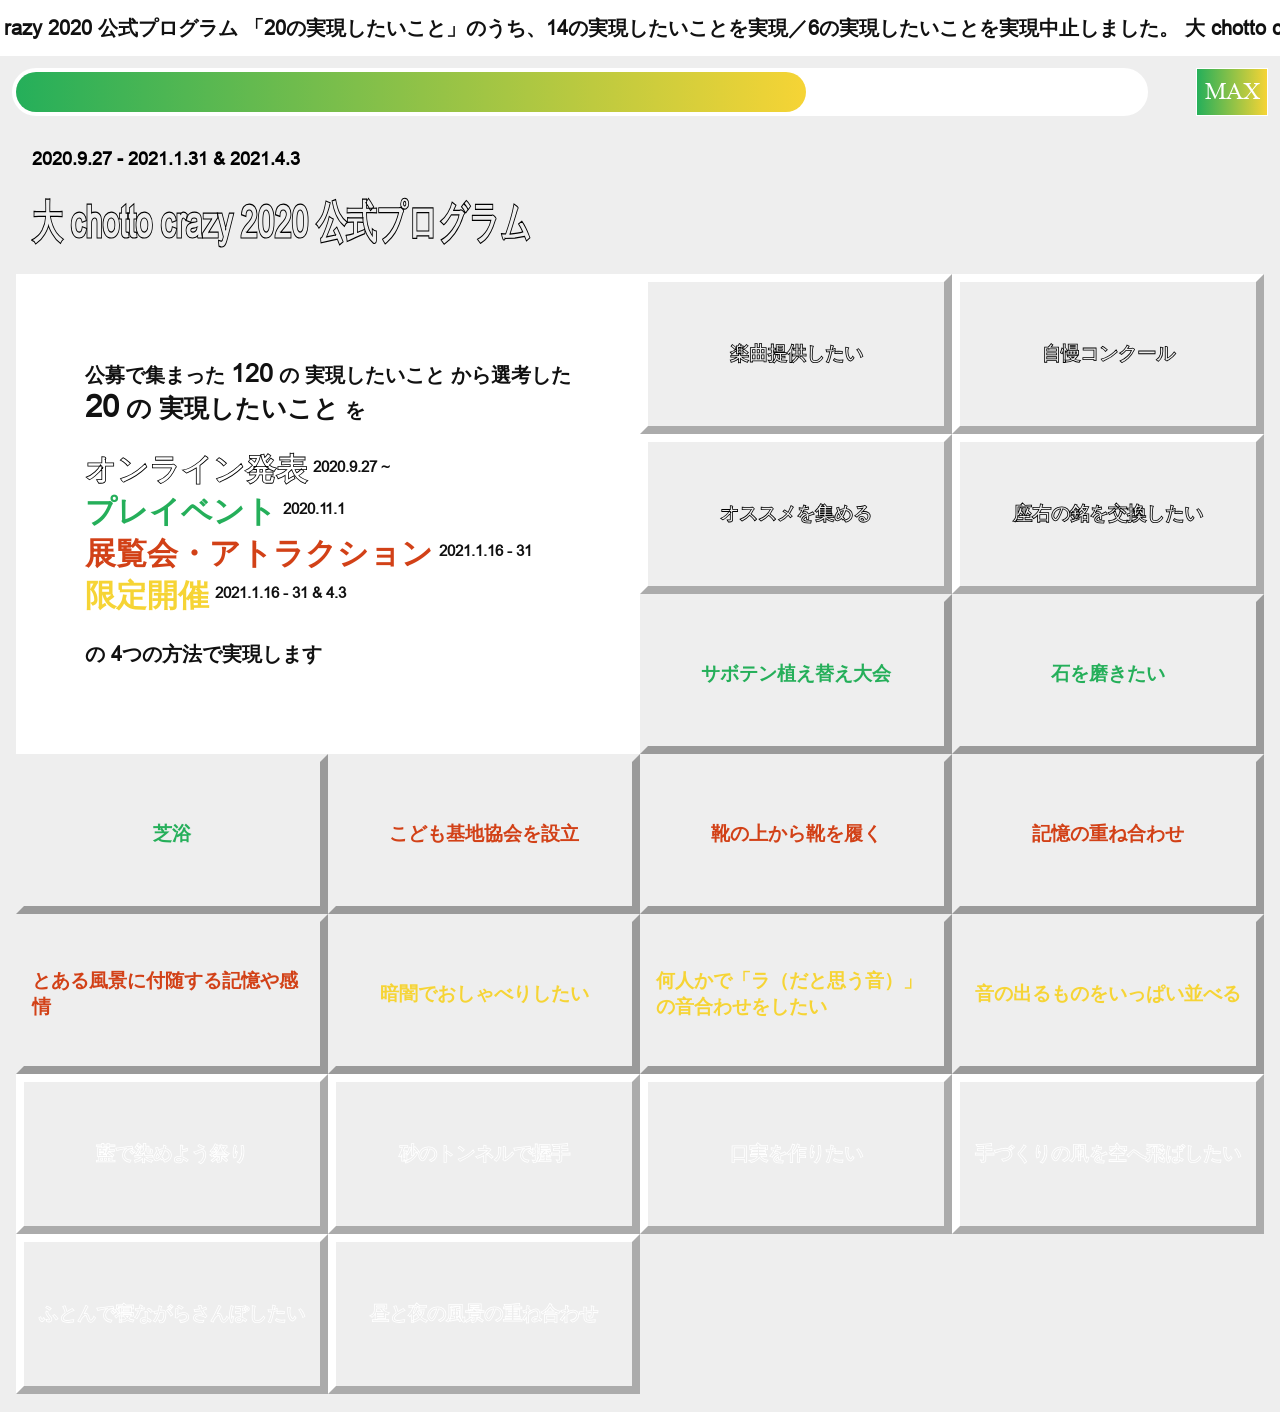
==== programe/index.html @ 388c2033 "2020" ====
<!DOCTYPE html>
<html lang="ja">

<head>
	<meta charset="utf-8" />
	<meta name="viewport" content="width=device-width, initial-scale=1.0">
	<meta name="format-detection" content="telephone=no" />
	<link rel="shortcut icon" href="../favicon.ico" type="image/x-icon">

	<!--og:meta-->
	<meta content="website" property="og:type">
	<title>公式プログラム | 大 chotto crazy 2020</title>
	<meta content="公式プログラム | 大 chotto crazy 2020" property="og:title">
	<meta content="公募で集まった 120 の 実現したいこと から選考した 20 の 実現したいこと" name="description">
	<meta content="公募で集まった 120 の 実現したいこと から選考した 20 の 実現したいこと" name="og:description">
	<meta property="og:image" content="card.png" />

	<link rel="stylesheet" href="../thankyou/style.css">
	<link rel="stylesheet" href="index.css">

	<script>
		let topic = "大 chotto crazy 2020 公式プログラム 「20の実現したいこと」のうち、14の実現したいことを実現／6の実現したいことを実現中止しました。 ",
			speed = 400;
	</script>
	<script src="index.js"></script>
</head>

<body id="index">
	<header>
		<input type="button" id="headline" onclick="history.back()">
		<div id="progress">
			<progress max="100" value="70"></progress>
			<u>MAX</u>
		</div>
		<h1>
			<u>2020.9.27 - 2021.1.31 & 2021.4.3</u>
			<b>大 chotto crazy 2020 公式プログラム</b>
		</h1>
	</header>
	<nav>
		<h2>
			<span>
				公募で集まった <b>120</b>
				の 実現したいこと から選考した<br>
				<b><b>20</b> の 実現したいこと</b> を<br>
				<br>
				<b class="online"><b>オンライン発表</b></b> <sup>2020.9.27 ~</sup><br>
				<b class="pre_event"><b>プレイベント</b></b> <sup>2020.11.1</sup><br>
				<b class="exhibition"><b>展覧会・アトラクション</b></b> <sup>2021.1.16 - 31</sup><br>
				<b class="festival"><b>限定開催</b></b> <sup>2021.1.16 - 31 & 4.3</sup><br>
				<br>
				の 4つの方法で実現します
			</span>
		</h2>
	</nav>
</body>

</html>
---- thankyou/style.css ----
html {
    font-size: 16px;
    height: -webkit-fill-available;
}

body {
    margin: 0;
    padding: 0;
}

* {
    box-sizing: border-box;
}

@font-face {
    font-family: "Arial";
    src: url("Arial.ttf");
}

@font-face {
    font-family: "Times New Roman";
    src: url("times.ttf");
}

@font-face {
    font-family: "Yu Gothic";
    src: url("YuGothR.ttc");
}

#main,
.chotto::before,
.logo sup,
.logo *[data-after]::after {
    font-family: "Arial", "Yu Gothic", sans-serif;
    font-weight: 555;
}

h1 i,
h2 i,
h3 i,
h2 strong,
#value h4,
.chotto::after,
.logo i,
.logo .dai,
.logo b[data-before]::before,
.logo .max,
.logo *[data-dai]::before {
    font-family: "Times New Roman", "Times", serif;
}

.logo {
    font-weight: 500;
}

h2 u {
    text-decoration: wavy underline #fff;
}

h3.logo u {
    font-size: 275%;
}

h2 strong .logo *[data-dai]::before {
    font-size: 200%;
}

.logo .dai,
.chotto::after {
    font-size: 150%;
}

h1 i,
h2 i,
h3 i,
h2 small[data-after]::after {
    font-size: 123%;
}

.chotto::before {
    font-size: 95%;
}

h2 small[data-after]::after {
    margin: 0.5rem;
}

.logo b,
.logo i {
    position: relative;
}

.logo *[data-before]::before,
.logo *[data-after]::after,
.logo *[data-dai]::before {
    position: absolute;
    font-weight: 400;
}

.online,
.logo b {
    color: #fff;
}

.pre_event,
.logo sup,
.logo *[data-after]::after,
h2 small[data-after]::after {
    color: #25AF5A;
}

.exhibition,
.chotto::after,
.logo .dai,
.logo *[data-dai]::before {
    color: #D24117;
}

h1 i,
h2 i,
h3 i,
.festival,
.chotto::before,
.logo *[data-before]::before {
    color: #f6d435;
}

.logo *[data-before]::before {
    font-style: italic;
}

.logo .max {
    color: #fff;
    display: block;
    float: right;
    font-weight: 400;
    padding: 0 0.5rem;
    text-decoration: none;
}

h1 i,
h2 i,
h3 i,
h2 small[data-after]::after,
.chotto::after,
.logo * {
    -webkit-text-stroke: 0.075rem #FFF;
    text-stroke: 0.075rem #FFF;
}

[data-before]::before {
    content: attr(data-before);
}

[data-after]::after {
    content: attr(data-after);
}

.chotto {
    position: relative;
    float: right;
    width: 100%;
}

.chotto::before {
    content: "ちょっとクレイジーな";
    position: relative;
    z-index: 1;
    font-weight: 700;
    margin: 0.5rem;
    line-height: 250%;
    -webkit-text-stroke: 0.05rem #FFF;
    text-stroke: 0.05rem #FFF;
}

.chotto::after {
    content: "あなたの";
    position: absolute;
    left: 0;
    letter-spacing: 1rem;
}

.logo *[data-before]::before {
    font-size: 90%;
    text-align: center;
    top: 50%;
    left: 50%;
    transform: translate(-50%, -50%);
    width: 100%;
}

.logo *[data-after]::after {
    font-size: 55%;
    font-style: normal;
    font-weight: 700;
    top: -0.5rem;
    right: -1rem;
}

.logo *[data-dai]::before {
    content: attr(data-dai);
    top: 25%;
    left: 50%;
    transform: translate(-50%, -50%);
}

.gradation {
    background: linear-gradient(90deg, #25AF5A, #f6d435, #D24117);
    background-size: 200% 200%;
    animation: gradientBG 2s ease infinite;
}

#main a:hover {
    background: linear-gradient(-55deg, #25AF5A, #f6d435, #D24117);
    background-size: 200% 200%;
    animation: gradientBG 2s ease infinite;
}

@keyframes gradientBG {
    0% {
        background-position: 0% 50%;
    }

    50% {
        background-position: 100% 50%;
    }

    100% {
        background-position: 0% 50%;
    }
}

hr {
    clear: both;
    border: none;
    width: 100%;
}
---- programe/index.css ----
body {
    background: #eee;
}

#index nav h2 {
    display: grid;
    place-content: center;
    float: left;
    padding: 1rem 2rem;
    margin: 0;
    width: calc(100% / 4 * 2);
    height: 30rem;
}

#index nav a {
    float: left;
    display: grid;
    place-items: center;
    border: outset 0.5rem;
    text-decoration: none;
    height: 10rem;
    width: calc(100% / 4 * 1);
}

@media (max-width: 1350px) {
    #index nav a {
        font-size: 1.175vw;
    }
}

@media (max-width: 1000px) {
    #index nav h2 {
        width: calc(100% / 3 * 2);
    }

    #index nav a {
        font-size: 1.6vw;
        width: calc(100% / 3 * 1);
    }
}

@media (max-width: 750px) {
    #index nav h2 {
        width: 100%;
    }

    #index nav a {
        font-size: 2.3vw;
        width: 50%;
    }
}

@media (orientation: portrait) {
    html {
        font-size: 2.5vw;
    }

    #index nav h2 {
        width: 100%;
    }

    #index nav a {
        font-size: 2.3vw;
        width: 50%;
    }
}

input,
button,
progress,
iframe {
    appearance: none;
    -webkit-appearance: none;
    border: none;
    outline: none;
    font-family: inherit;
}

u {
    text-decoration: none;
}

#headline,
nav h2,
details summary {
    color: #111;
    background: #fff;
}

#progress u {
    border: solid 0.1rem #fff;
}

details summary::marker {
    color: #D24117;
}

details summary.done::after {
    color: #f6d435;
}

.gradation {
    color: #fff;
}

#index nav a.online {
    border-color: #fff;
}

#index nav a.covid19 {
    border-color: #fff;
    color: transparent;
}

#index nav a:hover,
#index nav a.covid19 {
    -webkit-text-stroke: 0.05rem #FFF;
    text-stroke: 0.05rem #FFF;
}

#index nav a:hover {
    color: #fff;
    background: linear-gradient(55deg, #25AF5A, #f6d435, #D24117);
    background-size: 200% 200%;
    animation: gradientBG 2s ease infinite;
}

h1 b,
.online {
    color: transparent;
    -webkit-text-stroke: 0.05rem #000;
    text-stroke: 0.05rem #000;
}

details summary u {
    padding: 0.125rem 0.25rem;
}

#headline {
    padding: 0.25rem;
    margin: 0;
}

#progress u,
details summary {
    padding: 0.5rem;
    margin: 0;
}

#progress {
    padding: 0.75rem;
    margin: 0;
}

h1 {
    padding: 1rem 2rem;
    margin: 0;
}

#programe header h2 {
    padding: 0 2rem;
    margin: 0;
}

nav {
    padding: 1rem;
    margin: 0;
}

details summary b {
    margin: 0.5rem 0 0;
}

#progress,
#programe header h2 {
    display: flex;
    gap: 1rem;
}

#progress u {
    display: grid;
    place-content: center;
}

#index nav a b {
    padding: 0.5rem;
}

h1 b,
#programe img,
details iframe,
details summary b,
#programe header h1::after,
#programe header h2::after,
nav::after {
    display: block;
}

#progress {
    justify-content: space-between;
}

#programe header h2 {
    flex-flow: wrap;
}

#programe header h1,
#programe header h2,
#programe nav {
    float: right;
    width: calc(100% - 5rem);
}

#headline,
#programe img,
details iframe,
#programe header h1::after,
#programe header h2::after,
nav::after {
    width: 100%;
}

#progress u {
    width: 4.5rem;
}

#programe header h1::after,
#programe header h2::after,
nav::after {
    content: "";
    clear: both;
}

#programe header h1::after,
#programe header h2::after,
#programe nav::after {
    height: 1rem;
}

#index nav::after {
    height: 0.125rem;
}

#programe #progress {
    position: fixed;
    top: 0;
    left: 0;
    width: 5rem;
    height: 100vh;
    min-height: -webkit-fill-available;
}

details summary {
    position: relative;
}

header,
nav {
    font-family: "Arial", "Yu Gothic", sans-serif;
}

#progress u {
    font-family: "Times New Roman", "Times", serif;
}

h1,
#progress u {
    font-size: 150%;
}

nav h2,
b,
#headline {
    font-size: 125%;
}

details summary,
#programe header h2 {
    font-size: 111%;
}

details summary::marker {
    font-size: 90%;
}

h1 u,
sup {
    font-size: 75%;
}

#headline {
    font-weight: 600;
}

h1 b {
    line-height: 125%;
    margin: 2rem 0 0;
    transform: scale(1, 1.5);
}

#headline {
    overflow-x: hidden;
}

details summary::marker {
    content: attr(data-date);
}

details summary::-webkit-details-marker {
    content: attr(data-date);
}

details summary.done::after {
    content: "✓";
    position: absolute;
    top: 0;
    right: 0;
    font-size: 200%;
    padding: 0.75rem;
}

#progress u,
progress::-webkit-progress-value {
    background: linear-gradient(90deg, #25AF5A, #f6d435, #D24117);
    background-size: 200% 200%;
    color: #fff;
}

#progress u {
    animation: gradientBG 2s ease infinite;
}


#index #progress {
    flex-flow: row;
}

#index #progress progress {
    width: calc(100% - 7.5rem);
}

#programe #progress {
    flex-flow: column-reverse;
}

#programe #progress progress {
    width: calc(100vh - 7.5rem);
    margin: 0 0.75rem -2.5rem;
    transform-origin: left top;
    transform: rotateZ(-90deg);
}

progress {
    background-color: #fff;
    border: #fff solid 0.25rem;
    border-radius: 3rem;
    height: 3rem;
}

progress::-webkit-progress-bar {
    background-color: #fff;
    border-radius: 3rem;
}

progress::-moz-progress-bar {
    background-color: #fff;
    border-radius: 3rem;
}

progress::-webkit-progress-value {
    border-radius: 3rem;
}

#headline {
    height: 3.5rem;
}
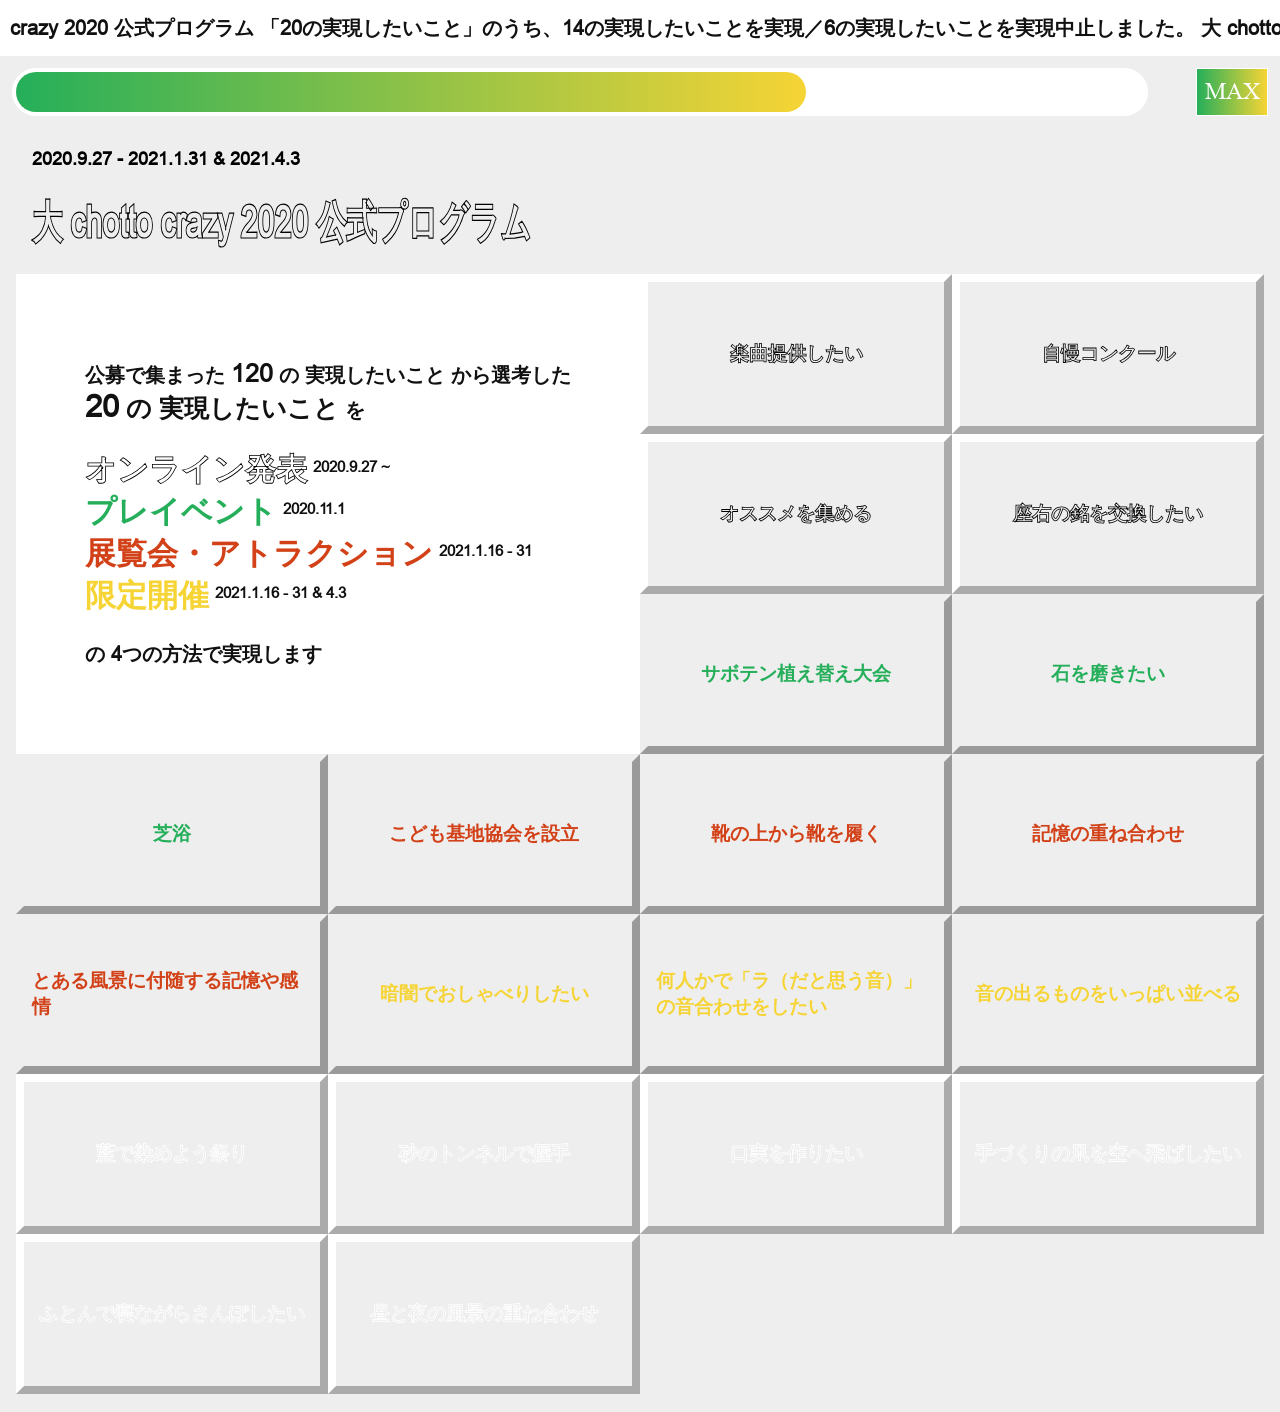
==== commit 72b5dfa8: "2020" ====
--- a/programe/index.html
+++ b/programe/index.html
@@ -17,10 +17,35 @@
 
 	<link rel="stylesheet" href="../thankyou/style.css">
 	<link rel="stylesheet" href="index.css">
+	<style>
+		dialog button {
+			position: absolute;
+			top: 1rem;
+			right: 1rem;
+			z-index: 10;
+		}
+
+		dialog {
+			padding: 0;
+			width: 90vw;
+			height: 90dvh;
+			max-width: 75rem;
+			max-height: 51vw;
+		}
+
+		dialog iframe {
+			position: absolute;
+			border: none;
+			outline: none;
+			width: 100%;
+			height: 100%;
+		}
+	</style>
 
 	<script>
 		let topic = "大 chotto crazy 2020 公式プログラム 「20の実現したいこと」のうち、14の実現したいことを実現／6の実現したいことを実現中止しました。 ",
-			speed = 400;
+			speed = 400,
+			videoId;
 	</script>
 	<script src="index.js"></script>
 </head>
@@ -53,6 +78,20 @@
 			</span>
 		</h2>
 	</nav>
+
+	<dialog>
+		<button type="close" onclick="dialogClose()">閉じる</button>
+		<div id="player"></div>
+	</dialog>
+
+	<script src="../youtube/script.js"></script>
+	<script src="../youtube/video.js"></script>
+	<script>
+		function dialogClose() {
+			document.querySelector('dialog').close();
+			player.stopVideo();
+		};
+	</script>
 </body>
 
 </html>
--- a/programe/index.css
+++ b/programe/index.css
@@ -246,7 +246,7 @@
     top: 0;
     left: 0;
     width: 5rem;
-    height: 100vh;
+    height: 100dvh;
     min-height: -webkit-fill-available;
 }
 
